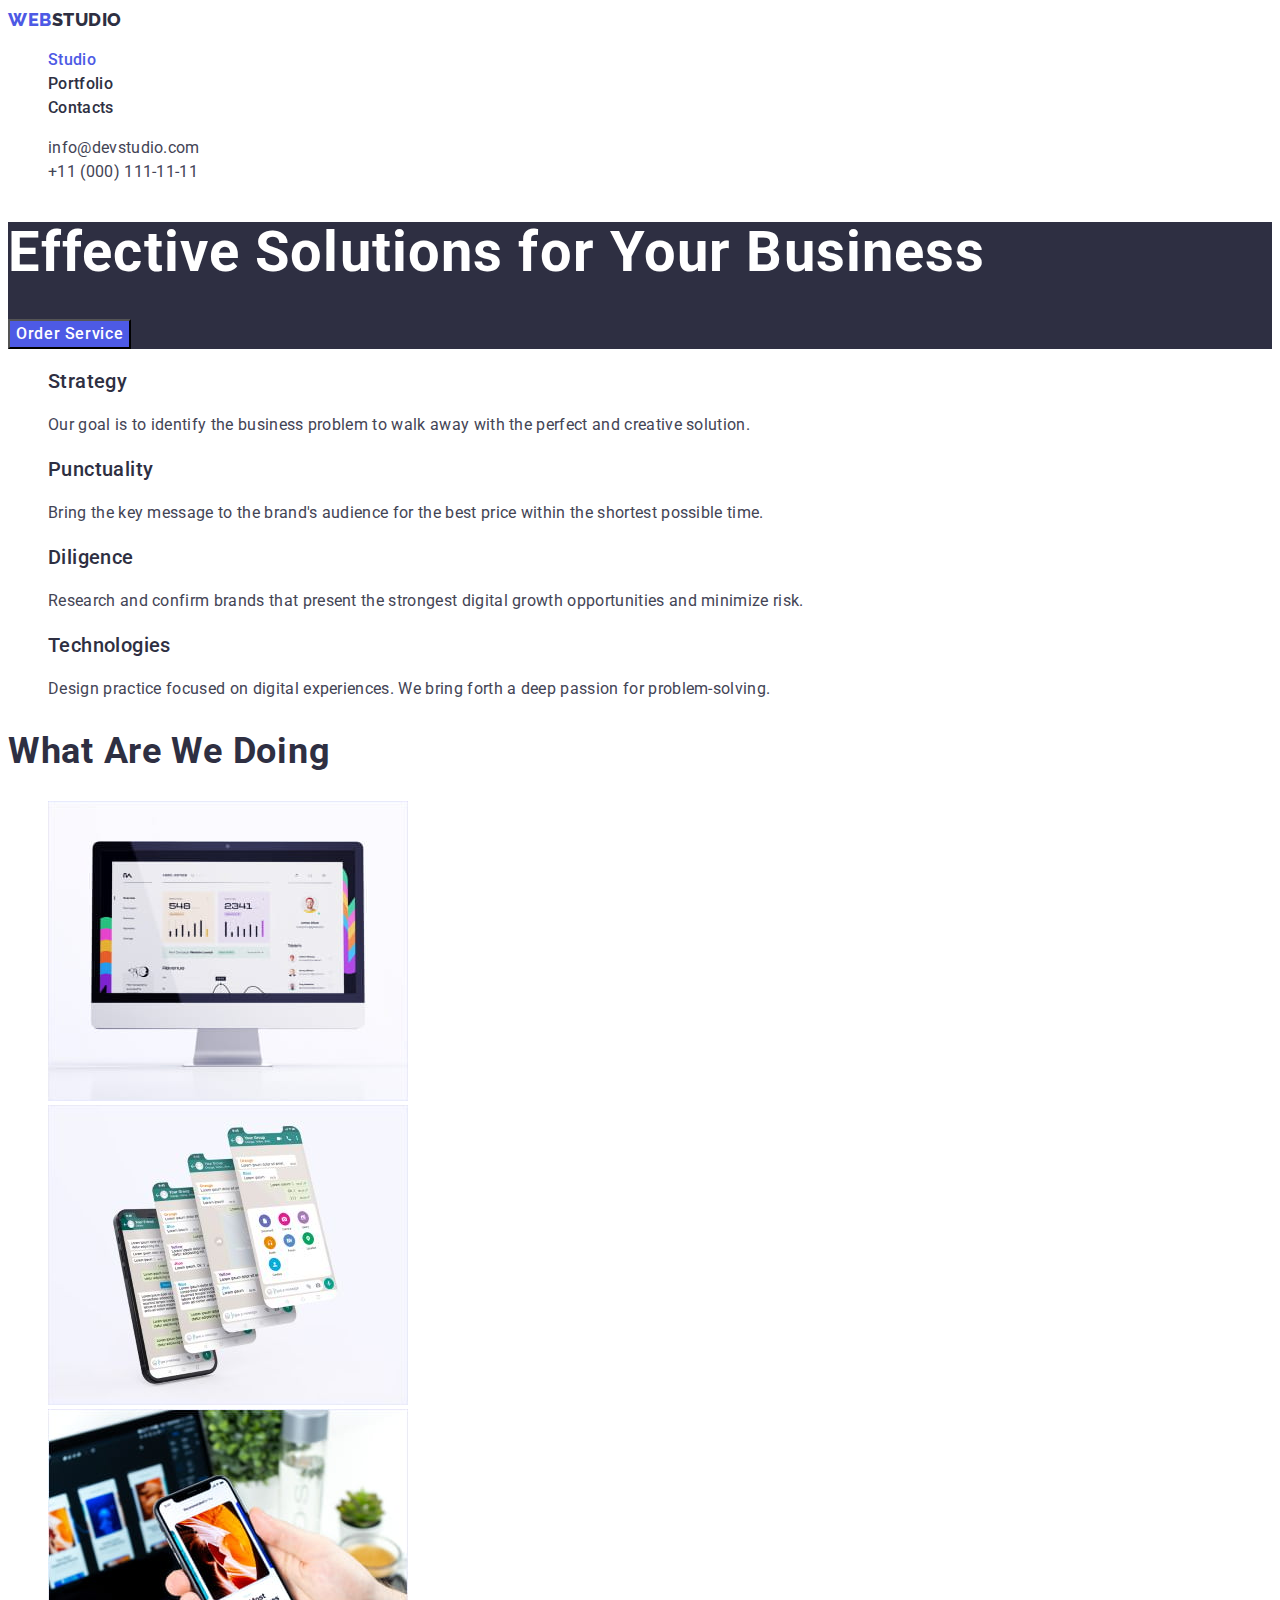
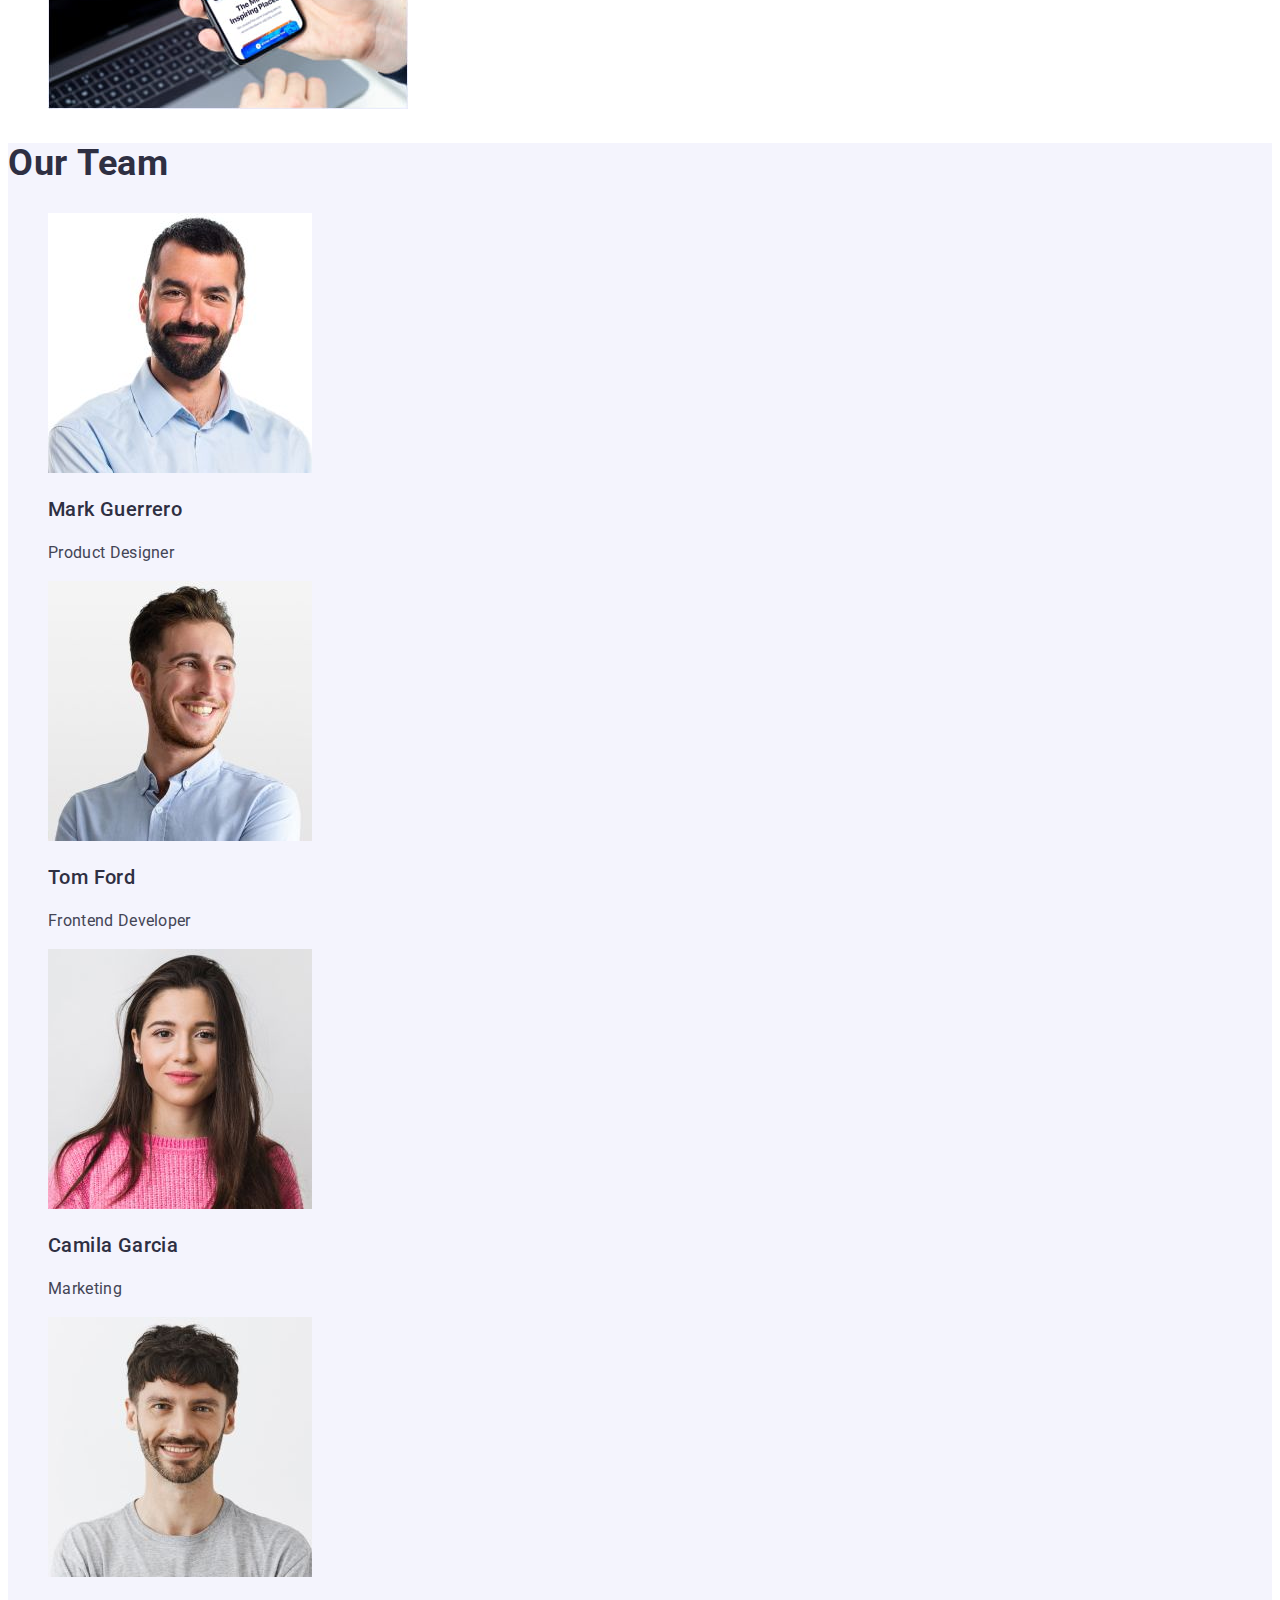
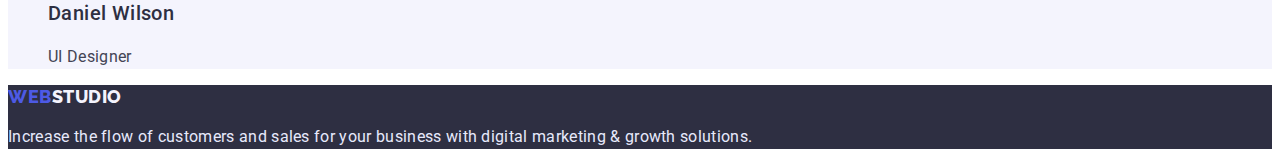
==== index.html @ ccab9862 "Initial commit" ====
<!DOCTYPE html>
<html lang="en">

<head>
    <meta charset="UTF-8">
    <meta http-equiv="X-UA-Compatible" content="IE=edge">
    <meta name="viewport" content="width=device-width, initial-scale=1.0">
    <title>Studio</title>
    <link
        href="https://fonts.googleapis.com/css2?family=Raleway:wght@800&family=Roboto:wght@400;500;700;900&display=swap"
        rel="stylesheet">
    <link rel="preconnect" href="https://fonts.googleapis.com">

    <link rel="stylesheet" href="./css/styles.css">
</head>

<body>
    <!--logo-->
    <header>
        <a class="link logo-head" href="index.html"><span class="web">WEB</span>Studio</a>
        <nav class="site-nav">
            <ul class="list">
                <li><a class="link current" href="">Studio</a></li>
                <li><a class="link" href="portfolio.html">Portfolio</a></li>
                <li><a class="link" href="">Contacts</a></li>
            </ul>
        </nav>
        <!-- Contacts of Web Studio -->
        <address>
            <ul class="list address-nav">
                <li><a class="link" href="mailto:info@devstudio.com">info@devstudio.com</a></li>
                <li><a class="link" href="tel:+110001111111">+11 (000) 111-11-11</a></li>
            </ul>
        </address>

    </header>
    <!-- hero -->
    <main>
        <section class="hero">
            <h1 class="hero-title">Effective Solutions for Your Business</h1>
            <button type="button" class="button-action">Order Service</button>
        </section>

        <section>
            <h2 hidden>Our features</h2>
            <ul class="list">
                <li>
                    <h3 class="section-subtitle">Strategy</h3>
                    <p class="section-text">Our goal is to identify the business problem to walk away with the perfect
                        and
                        creative solution.
                    </p>
                </li>
                <li>
                    <h3 class="section-subtitle">Punctuality</h3>
                    <p class="section-text">Bring the key message to the brand's audience for the best price within the
                        shortest
                        possible
                        time.
                    </p>
                </li>
                <li>
                    <h3 class="section-subtitle">Diligence</h3>
                    <p class="section-text">Research and confirm brands that present the strongest digital growth
                        opportunities
                        and minimize
                        risk.
                    </p>
                </li>
                <li>
                    <h3 class="section-subtitle">Technologies</h3>
                    <p class="section-text">Design practice focused on digital experiences. We bring forth a deep
                        passion for
                        problem-solving.
                    </p>
                </li>
            </ul>
        </section>

        <section>
            <!-- section-what-are-we-doing -->
            <h2 class="section-title">What Are We Doing</h2>
            <ul class="list">
                <li>
                    <img src="./images/monitor.jpg" alt="monitor on table" width="360" height="300">
                </li>
                <li>
                    <img src="./images/iphone.jpg" alt="black iphone" width="360" height="300">
                </li>
                <li>
                    <img src="./images/iphone-in-hand.jpg" alt="phone in hand" width="360" height="300">
                </li>
            </ul>
        </section>
        <section class="team-list">
            <!-- section-our team -->
            <h2 class="section-title">Our Team</h2>
            <ul class="list">
                <li>
                    <img src="./images/mark.jpg" alt="man whit beard" width="264" height="260">
                    <h3 class="section-subtitle">Mark Guerrero</h3>
                    <p class="section-text">Product Designer</p>
                </li>
                <li>
                    <img src="./images/tom.jpg" alt="smiling man" width="264" height="260">
                    <h3 class="section-subtitle">Tom Ford</h3>
                    <p class="section-text">Frontend Developer</p>
                </li>
                <li>
                    <img src="./images/camila.jpg" alt="women in sweter" width="264" height="260">
                    <h3 class="section-subtitle">Camila Garcia</h3>
                    <p class="section-text">Marketing</p>
                </li>
                <li>
                    <img src="./images/daniel.jpg" alt="man in tshirt" width="264" height="260">
                    <h3 class="section-subtitle">Daniel Wilson</h3>
                    <p class="section-text">UI Designer</p>
                </li>
            </ul>
        </section>
    </main>
    <!-- footer -->
    <footer class="footer">
        <a class="link logo-foot" href="index.html"><span class="web">WEB</span>Studio</a>
        <p class="text-foot">Increase the flow of customers and sales for your business with digital marketing &
            growth solutions.</p>
    </footer>
</body>

</html>
---- css/styles.css ----
:root {
    /* BGC */
    --bgc-dark: #2E2F42;
    --bgc-light: #F4F4FD;
    --bgc-image: #E7E9FC;

    /* text color */
    --hero-text-color: #ffffff;
    --accent-color: #4D5AE5;
    --button-text-color: #ffffff;
    --button-click-color: #404BBF;
    --p-txt-secondary: #E7E9FC;
    --primary-text-color: #2E2F42;
    --secondary-text-color: #434455;

    /* font family */
    --primery-font: 'Roboto', sans-serif;
    --secondary-font: 'Raleway', sans-serif;

}

/**
  |============================
  | body
  |============================
*/
body {
    background-color: #ffffff;
    font-family: var(--primery-font);
    font-size: 16px;
    color: var(--primary-text-color);
}

/**
  |============================
  | primary decoration
  |============================
*/
.link {
    text-decoration: none;
    font-style: normal;
}

.list {
    list-style: none;
}


/**
  |============================
  | Header Section
  |============================
*/
/* Logo */
.logo-head {
    font-family: var(--secondary-font);
    font-weight: 800;
    font-size: 18px;
    line-height: calc(24 / 18);
    letter-spacing: 0.03em;
    text-transform: uppercase;
    color: var(--primary-text-color);
}
.web {
    color: var(--accent-color)
}

/* Navigation */

.site-nav .link {
    font-weight: 500;
    line-height: calc(24 /16);
    letter-spacing: 0.02em;
    color: var(--primary-text-color);
}

.site-nav .link.current {
    color: var(--accent-color)
}

/* Address */

.address-nav .link {
    line-height: calc(24 / 16);
    letter-spacing: 0.02em;
    color: var(--secondary-text-color)
}

.link:hover,
.link:focus {
    color: var(--accent-color);
}

/**
  |============================
  | Hero section
  |============================
*/
.hero {
    background-color: #2E2F42;
}

.hero-title{
        font-weight: 700;
        font-size: 56px;
        line-height: calc(60/56);
        letter-spacing: 0.02em;
        color: var(--hero-text-color);
}

/* Button */
.button-action {
    font-family: inherit;
    font-weight: 500;
    font-size: 16px;
    line-height: calc(24 / 16);
    letter-spacing: 0.04em;

    background-color: var(--accent-color);
    color: var(--button-text-color);
    cursor: pointer;
}

.button-action:active {
    background-color: var(--button-click-color);
}

.button-action:active {
    background-color: var(--button-click-color);
}

/**
  |============================
  | Main section
  |============================
*/
.section-title {
    font-weight: 700;
    font-size: 36px;
    line-height: calc(40/36);
    letter-spacing: 0.02em;
    text-transform: capitalize;
}

.section-subtitle {
    font-weight: 500;
    font-size: 20px;
    line-height: calc(24 / 20);
    letter-spacing: 0.02em;
}

.section-text {
    line-height: calc(24 /16);
    letter-spacing: 0.02em;

    color: var(--secondary-text-color);
}


.team-list {
    background-color: #F4F4FD
}


/**
  |============================
  | Footer
  |============================
*/

.footer {
    background-color: #2E2F42;
}

.logo-foot {
    font-family: 'Raleway', sans-serif;
    font-weight: 800;
    font-size: 18px;
    line-height: calc(24 / 18);
    letter-spacing: 0.03em;
    text-transform: uppercase;
}

.text-foot {
    line-height: calc(24 / 16);
    letter-spacing: 0.02em;
    color: #E7E9FC;
}

.logo-foot.link {
    color: #F4F4FD;
}


/**
  |============================
  | Portfolio page
  |============================
*/

.button-nav {
    font-family: var(--primery-font);
    font-weight: 500;
    font-size: 16px;
    line-height: calc(24 / 16);
    letter-spacing: 0.04em;

    background-color: var(--bgc-light);
    color: var(--accent-color);
    border: 1px solid #E7E9FC;
    border-radius: 4px;
    cursor: pointer;
}

.button-nav:hover,
.button-nav:focus {
    background-color: var(--accent-color);
    color: var(--button-text-color);
}
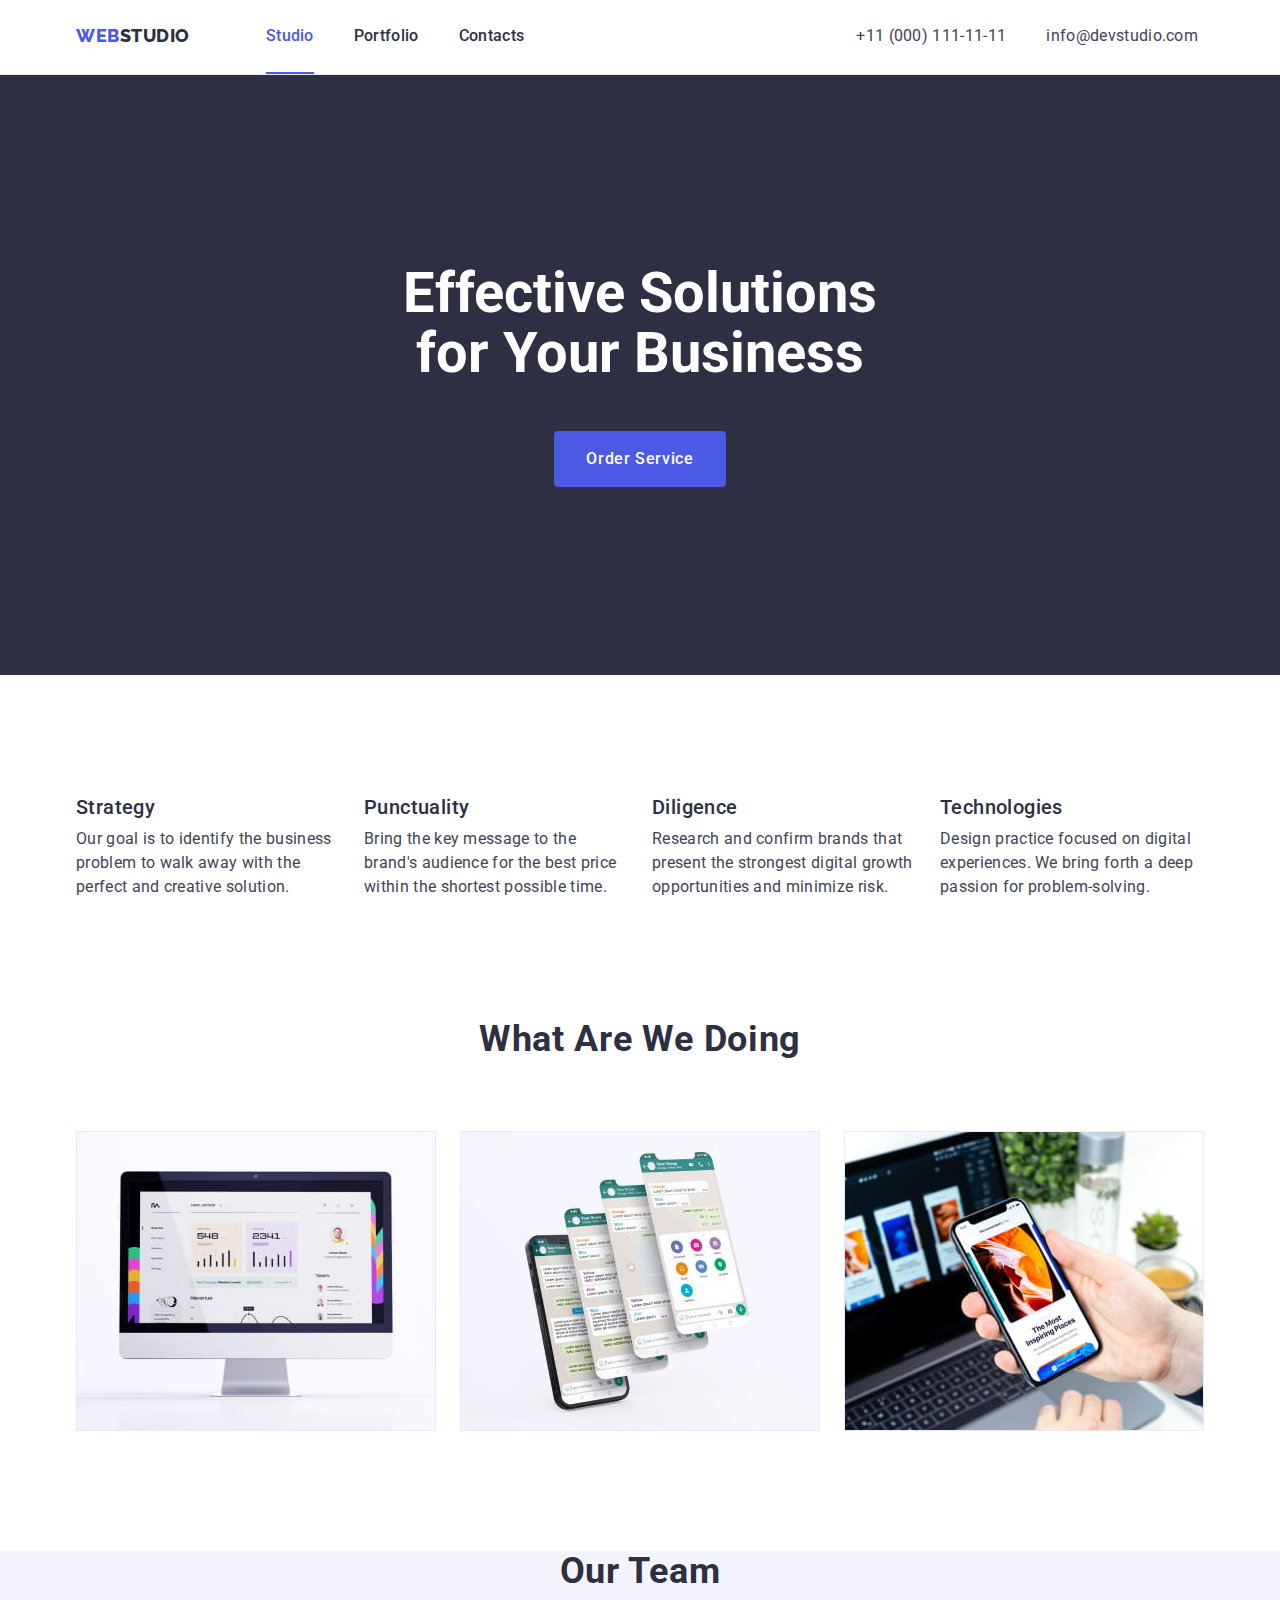
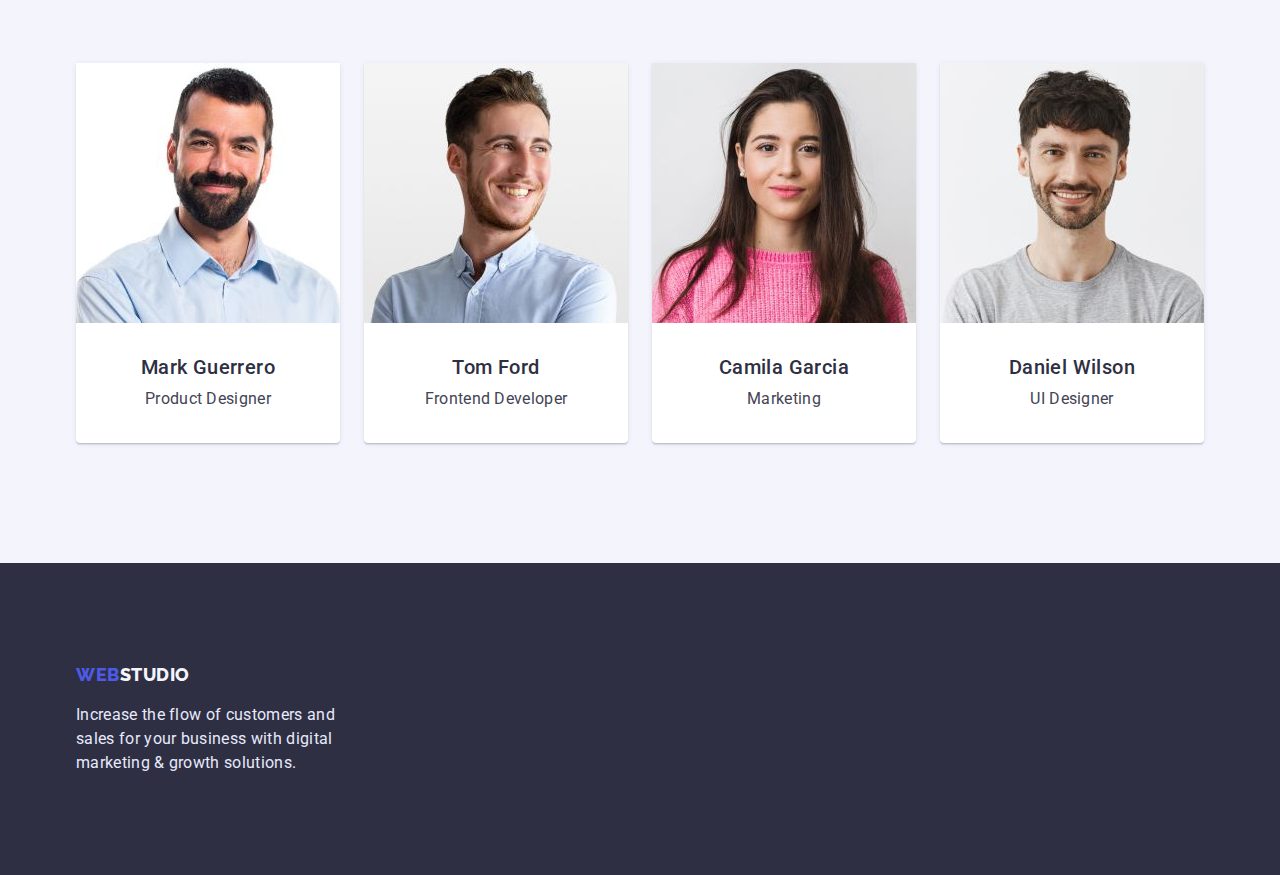
==== commit 902f0d4d: "finaly commit" ====
--- a/index.html
+++ b/index.html
@@ -2,128 +2,159 @@
 <html lang="en">
 
 <head>
-    <meta charset="UTF-8">
-    <meta http-equiv="X-UA-Compatible" content="IE=edge">
-    <meta name="viewport" content="width=device-width, initial-scale=1.0">
+    <meta charset="UTF-8" />
+    <meta http-equiv="X-UA-Compatible" content="IE=edge" />
+    <meta name="viewport" content="width=device-width, initial-scale=1.0" />
     <title>Studio</title>
     <link
         href="https://fonts.googleapis.com/css2?family=Raleway:wght@800&family=Roboto:wght@400;500;700;900&display=swap"
-        rel="stylesheet">
-    <link rel="preconnect" href="https://fonts.googleapis.com">
+        rel="stylesheet" />
+    <link rel="preconnect" href="https://fonts.googleapis.com" />
+    <!-- normolise css -->
+    <link rel="stylesheet"
+        href="https://cdnjs.cloudflare.com/ajax/libs/modern-normalize/1.1.0/modern-normalize.min.css" />
 
-    <link rel="stylesheet" href="./css/styles.css">
+    <link rel="stylesheet" href="./css/styles.css" />
 </head>
 
 <body>
-    <!--logo-->
-    <header>
-        <a class="link logo-head" href="index.html"><span class="web">WEB</span>Studio</a>
-        <nav class="site-nav">
-            <ul class="list">
-                <li><a class="link current" href="">Studio</a></li>
-                <li><a class="link" href="portfolio.html">Portfolio</a></li>
-                <li><a class="link" href="">Contacts</a></li>
-            </ul>
-        </nav>
-        <!-- Contacts of Web Studio -->
-        <address>
-            <ul class="list address-nav">
-                <li><a class="link" href="mailto:info@devstudio.com">info@devstudio.com</a></li>
-                <li><a class="link" href="tel:+110001111111">+11 (000) 111-11-11</a></li>
-            </ul>
-        </address>
-
+    <header class="border-section">
+        <!-- logo -->
+        <div class="container logo-nav pad-top-btm">
+            <a class="link logo-head" href="index.html"><span class="web">WEB</span>Studio</a>
+            <nav>
+                <ul class="site-nav list">
+                    <li class="nav-item"><a class="link current" href="">Studio</a></li>
+                    <li class="nav-item">
+                        <a class="link" href="./portfolio.html">Portfolio</a>
+                    </li>
+                    <li class="nav-item"><a class="link" href="">Contacts</a></li>
+                </ul>
+            </nav>
+            <!-- Contacts of Web Studio -->
+            <address>
+                <ul class="list address-nav">
+                    <li class="nav-item">
+                        <a class="link" href="tel:+110001111111">+11 (000) 111-11-11</a>
+                    </li>
+                    <li class="nav-item">
+                        <a class="link" href="mailto:info@devstudio.com">info@devstudio.com</a>
+                    </li>
+                </ul>
+            </address>
+        </div>
     </header>
-    <!-- hero -->
     <main>
         <section class="hero">
-            <h1 class="hero-title">Effective Solutions for Your Business</h1>
-            <button type="button" class="button-action">Order Service</button>
+            <div class="container">
+                <h1 class="hero-title">Effective Solutions for Your Business</h1>
+                <button type="button" class="button-action">Order Service</button>
+            </div>
         </section>
-
-        <section>
-            <h2 hidden>Our features</h2>
-            <ul class="list">
-                <li>
-                    <h3 class="section-subtitle">Strategy</h3>
-                    <p class="section-text">Our goal is to identify the business problem to walk away with the perfect
-                        and
-                        creative solution.
-                    </p>
-                </li>
-                <li>
-                    <h3 class="section-subtitle">Punctuality</h3>
-                    <p class="section-text">Bring the key message to the brand's audience for the best price within the
-                        shortest
-                        possible
-                        time.
-                    </p>
-                </li>
-                <li>
-                    <h3 class="section-subtitle">Diligence</h3>
-                    <p class="section-text">Research and confirm brands that present the strongest digital growth
-                        opportunities
-                        and minimize
-                        risk.
-                    </p>
-                </li>
-                <li>
-                    <h3 class="section-subtitle">Technologies</h3>
-                    <p class="section-text">Design practice focused on digital experiences. We bring forth a deep
-                        passion for
-                        problem-solving.
-                    </p>
-                </li>
-            </ul>
+        <section class="features-section general-section">
+            <!-- Our features -->
+            <div class="container">
+                <h2 class="visually-hidden">Our features</h2>
+                <ul class="list features-list">
+                    <li class="feature-item">
+                        <h3 class="subtitle">Strategy</h3>
+                        <p class="text">
+                            Our goal is to identify the business problem to walk away with
+                            the perfect and creative solution.
+                        </p>
+                    </li>
+                    <li class="feature-item">
+                        <h3 class="subtitle">Punctuality</h3>
+                        <p class="text">
+                            Bring the key message to the brand's audience for the best price
+                            within the shortest possible time.
+                        </p>
+                    </li>
+                    <li class="feature-item">
+                        <h3 class="subtitle">Diligence</h3>
+                        <p class="text">
+                            Research and confirm brands that present the strongest digital
+                            growth opportunities and minimize risk.
+                        </p>
+                    </li>
+                    <li class="feature-item">
+                        <h3 class="subtitle">Technologies</h3>
+                        <p class="text">
+                            Design practice focused on digital experiences. We bring forth a
+                            deep passion for problem-solving.
+                        </p>
+                    </li>
+                </ul>
+            </div>
         </section>
-
-        <section>
-            <!-- section-what-are-we-doing -->
-            <h2 class="section-title">What Are We Doing</h2>
-            <ul class="list">
-                <li>
-                    <img src="./images/monitor.jpg" alt="monitor on table" width="360" height="300">
-                </li>
-                <li>
-                    <img src="./images/iphone.jpg" alt="black iphone" width="360" height="300">
-                </li>
-                <li>
-                    <img src="./images/iphone-in-hand.jpg" alt="phone in hand" width="360" height="300">
-                </li>
-            </ul>
+        <section class="doing-section general-section pad-top">
+            <!-- What are we doing -->
+            <div class="container pad-top">
+                <h2 class="title">What are we doing</h2>
+                <ul class="list doing-list">
+                    <li>
+                        <img class="image" src="./images/monitor.jpg" alt="monitor" width="360" height="300" />
+                    </li>
+                    <li>
+                        <img class="image" src="./images/iphone.jpg" alt="phone screen" width="360" height="300" />
+                    </li>
+                    <li>
+                        <img class="image" src="./images/iphone-in-hand.jpg" alt="phone in hand" width="360"
+                            height="300" />
+                    </li>
+                </ul>
+            </div>
         </section>
-        <section class="team-list">
-            <!-- section-our team -->
-            <h2 class="section-title">Our Team</h2>
-            <ul class="list">
-                <li>
-                    <img src="./images/mark.jpg" alt="man whit beard" width="264" height="260">
-                    <h3 class="section-subtitle">Mark Guerrero</h3>
-                    <p class="section-text">Product Designer</p>
-                </li>
-                <li>
-                    <img src="./images/tom.jpg" alt="smiling man" width="264" height="260">
-                    <h3 class="section-subtitle">Tom Ford</h3>
-                    <p class="section-text">Frontend Developer</p>
-                </li>
-                <li>
-                    <img src="./images/camila.jpg" alt="women in sweter" width="264" height="260">
-                    <h3 class="section-subtitle">Camila Garcia</h3>
-                    <p class="section-text">Marketing</p>
-                </li>
-                <li>
-                    <img src="./images/daniel.jpg" alt="man in tshirt" width="264" height="260">
-                    <h3 class="section-subtitle">Daniel Wilson</h3>
-                    <p class="section-text">UI Designer</p>
-                </li>
-            </ul>
+        <section class="team-section general-section pad-top">
+            <!-- team members -->
+            <div class="container">
+                <h2 class="title">Our team</h2>
+                <ul class="list team-list">
+                    <li class="team-card">
+                        <img class="image img-card" src="./images/mark.jpg" alt="man in a shirt with a beard"
+                            width="264" height="260" />
+                        <div class="team-descript">
+                            <h3 class="subtitle">Mark Guerrero</h3>
+                            <p class="text">Product Designer</p>
+                        </div>
+                    </li>
+                    <li class="team-card">
+                        <img class="image img-card" src="./images/tom.jpg" alt="smiling man" width="264" height="260" />
+                        <div class="team-descript">
+                            <h3 class="subtitle">Tom Ford</h3>
+                            <p class="text">Frontend Developer</p>
+                        </div>
+                    </li>
+                    <li class="team-card">
+                        <img class="image img-card" src="./images/camila.jpg" alt="girl in a pink sweater" width="264"
+                            height="260" />
+                        <div class="team-descript">
+                            <h3 class="subtitle">Camila Garcia</h3>
+                            <p class="text">Marketing</p>
+                        </div>
+                    </li>
+                    <li class="team-card">
+                        <img class="image img-card" src="./images/daniel.jpg" alt="man in a t-shirt" width="264"
+                            height="260" />
+                        <div class="team-descript">
+                            <h3 class="subtitle">Daniel Wilson</h3>
+                            <p class="text">UI Designer</p>
+                        </div>
+                    </li>
+                </ul>
+            </div>
         </section>
     </main>
-    <!-- footer -->
     <footer class="footer">
-        <a class="link logo-foot" href="index.html"><span class="web">WEB</span>Studio</a>
-        <p class="text-foot">Increase the flow of customers and sales for your business with digital marketing &
-            growth solutions.</p>
+        <div class="container">
+            <a class="link logo-foot pad-top-btm" href="index.html"><span class="web">WEB</span>Studio</a>
+            <div class="logo-descript">
+                <p class="text text-foot">
+                    Increase the flow of customers and sales for your business with
+                    digital marketing & growth solutions.
+                </p>
+            </div>
+        </div>
     </footer>
 </body>
 
--- a/css/styles.css
+++ b/css/styles.css
@@ -3,7 +3,6 @@
     --bgc-dark: #2E2F42;
     --bgc-light: #F4F4FD;
     --bgc-image: #E7E9FC;
-
     /* text color */
     --hero-text-color: #ffffff;
     --accent-color: #4D5AE5;
@@ -19,6 +18,20 @@
 
 }
 
+.visually-hidden {
+    position: absolute;
+    width: 1px;
+    height: 1px;
+    margin: -1px;
+    border: 0;
+    padding: 0;
+
+    white-space: nowrap;
+    clip-path: inset(100%);
+    clip: rect(0 0 0 0);
+    overflow: hidden;
+}
+
 /**
   |============================
   | body
@@ -39,50 +52,143 @@
 .link {
     text-decoration: none;
     font-style: normal;
+    display: block;
+    padding-top: 24px;
+    padding-bottom: 24px;
 }
 
 .list {
     list-style: none;
-}
-
-
+    padding: 0px;
+    margin: 0px;
+}
+
+.title {
+    font-weight: 700;
+    font-size: 36px;
+    line-height: 40px;
+    letter-spacing: 0.02em;
+    text-transform: capitalize;
+    text-align: center;
+    margin-top: 0px;
+    margin-bottom: 72px;
+}
+
+.subtitle {
+    font-weight: 500;
+    font-size: 20px;
+    line-height: calc(24 / 20);
+    letter-spacing: 0.02em;
+    margin-top: 0px;
+    margin-bottom: 8px;
+
+}
+
+.text {
+    font-weight: 400;
+    font-size: 16px;
+    line-height: calc(24 /16);
+    letter-spacing: 0.02em;
+    margin-top: 0px;
+    margin-bottom: 0px;
+
+
+    color: var(--secondary-text-color);
+}
+
+.container {
+    width: 1158px;
+    margin-left: auto;
+    margin-right: auto;
+    padding-left: 15px;
+    padding-right: 15px;
+}
+
+
+.pad-top-btm {
+    padding-top: 0px;
+    padding-bottom: 0px;
+}
+
+.image {
+    display: block;
+    max-width: 100%;
+    height: auto;
+}
+
+.border-section {
+    border-bottom: 1px solid #E7E9FC;
+}
+
+.general-section{
+    padding-top: 120px;
+    padding-bottom: 120px;
+}
+.pad-top {
+    padding-top: 0px;
+}
 /**
   |============================
   | Header Section
   |============================
 */
 /* Logo */
+.logo-nav {
+    display: flex;
+}
+
 .logo-head {
+    margin-right: 76px;
+
     font-family: var(--secondary-font);
     font-weight: 800;
     font-size: 18px;
     line-height: calc(24 / 18);
     letter-spacing: 0.03em;
     text-transform: uppercase;
+
     color: var(--primary-text-color);
 }
+
 .web {
     color: var(--accent-color)
 }
 
 /* Navigation */
+.site-nav {
+    display: flex;
+    margin-right: 332px;
+}
 
 .site-nav .link {
     font-weight: 500;
     line-height: calc(24 /16);
     letter-spacing: 0.02em;
+
     color: var(--primary-text-color);
 }
 
 .site-nav .link.current {
-    color: var(--accent-color)
-}
+    color: var(--accent-color);
+    border-bottom: 2px solid var(--accent-color);
+}
+
+/* NAV-ITEM margin */
+
+.nav-item+.nav-item {
+    margin-left: 40px;
+}
+
 
 /* Address */
+.address-nav {
+    display: flex;
+}
 
 .address-nav .link {
     line-height: calc(24 / 16);
     letter-spacing: 0.02em;
+
     color: var(--secondary-text-color)
 }
 
@@ -97,18 +203,28 @@
   |============================
 */
 .hero {
+    padding-top: 188px;
+    padding-bottom: 188px;
+    text-align: center;
     background-color: #2E2F42;
 }
 
-.hero-title{
-        font-weight: 700;
-        font-size: 56px;
-        line-height: calc(60/56);
-        letter-spacing: 0.02em;
-        color: var(--hero-text-color);
-}
-
-/* Button */
+
+
+.hero-title {
+    width: 494px;
+    margin-left: auto;
+    margin-right: auto;
+    font-weight: 700;
+    font-size: 56px;
+    line-height: calc(60 / 56);
+    color: var(--hero-text-color);
+    margin-top: 0px;
+    margin-bottom: 48px;
+
+}
+
+/*Hero Button */
 .button-action {
     font-family: inherit;
     font-weight: 500;
@@ -116,6 +232,12 @@
     line-height: calc(24 / 16);
     letter-spacing: 0.04em;
 
+    min-width: 169px;
+    min-height: 56px;
+    padding: 16px 32px;
+    border-radius: 4px;
+    border: none;
+
     background-color: var(--accent-color);
     color: var(--button-text-color);
     cursor: pointer;
@@ -125,42 +247,69 @@
     background-color: var(--button-click-color);
 }
 
-.button-action:active {
-    background-color: var(--button-click-color);
-}
-
-/**
-  |============================
-  | Main section
-  |============================
-*/
-.section-title {
-    font-weight: 700;
-    font-size: 36px;
-    line-height: calc(40/36);
-    letter-spacing: 0.02em;
-    text-transform: capitalize;
-}
-
-.section-subtitle {
-    font-weight: 500;
-    font-size: 20px;
-    line-height: calc(24 / 20);
-    letter-spacing: 0.02em;
-}
-
-.section-text {
-    line-height: calc(24 /16);
-    letter-spacing: 0.02em;
-
-    color: var(--secondary-text-color);
-}
-
+/**
+  |============================
+  | Features Section
+  |============================
+*/
+.features-section {
+    background-color: #FFFFFF;
+}
+
+.features-list {
+    display: flex;
+    flex-wrap: wrap;
+    gap: 24px;
+}
+
+.feature-item {
+    width: 264px;
+    flex-basis: calc((100% - 72px) /4);
+}
+
+/**
+  |============================
+  | Doing Section
+  |============================
+*/
+.doing-section {
+    background-color: #FFFFFF;
+}
+
+.doing-list {
+    display: flex;
+    flex-wrap: wrap;
+    gap: 24px;
+}
+
+/**
+  |============================
+  | Team section
+  |============================
+*/
+.team-section {
+    background-color: #F4F4FD
+}
 
 .team-list {
-    background-color: #F4F4FD
-}
-
+    display: flex;
+    flex-wrap: wrap;
+    gap: 24px;
+}
+
+.team-card {
+    width: 264px;
+    text-align: center;
+    background: #FFFFFF;
+    box-shadow: 0px 1px 6px rgba(46, 47, 66, 0.08), 0px 1px 1px rgba(46, 47, 66, 0.16), 0px 2px 1px rgba(46, 47, 66, 0.08);
+    border-radius: 0px 0px 4px 4px;
+    flex-basis: calc((100% - 72px) /4);
+}
+
+.team-descript {
+    padding-top: 32px;
+    padding-bottom: 32px;
+}
 
 /**
   |============================
@@ -169,7 +318,13 @@
 */
 
 .footer {
+    padding-top: 100px;
+    padding-bottom: 100px;
     background-color: #2E2F42;
+}
+
+.logo-descript {
+    width: 264px;
 }
 
 .logo-foot {
@@ -179,24 +334,35 @@
     line-height: calc(24 / 18);
     letter-spacing: 0.03em;
     text-transform: uppercase;
+    padding-bottom: 0px;
+    margin-bottom: 16px;
 }
 
 .text-foot {
-    line-height: calc(24 / 16);
-    letter-spacing: 0.02em;
-    color: #E7E9FC;
+    color: #E7E9FC
 }
 
 .logo-foot.link {
-    color: #F4F4FD;
-}
-
+    color: #F4F4FD
+}
+
+.logo-foot.link:hover,
+.logo-foot.link:focus {
+    color: var(--accent-color);
+}
 
 /**
   |============================
   | Portfolio page
   |============================
 */
+
+.portfolio-section{
+    padding-top: 96px;
+    padding-bottom: 120px;
+}
+/* Battons */
+
 
 .button-nav {
     font-family: var(--primery-font);
@@ -204,12 +370,21 @@
     font-size: 16px;
     line-height: calc(24 / 16);
     letter-spacing: 0.04em;
+    text-align: center;
 
     background-color: var(--bgc-light);
     color: var(--accent-color);
+
+    padding: 11px 23px;
     border: 1px solid #E7E9FC;
     border-radius: 4px;
+    min-height: 48px;
+    min-width: 69px;
     cursor: pointer;
+}
+
+.button-item+.button-item {
+    margin-left: 24px;
 }
 
 .button-nav:hover,
@@ -217,3 +392,41 @@
     background-color: var(--accent-color);
     color: var(--button-text-color);
 }
+
+.choice-button {
+    display: flex;
+    justify-content: center;
+    padding-top: 0;
+    margin-bottom: 72px;
+}
+
+/* Choice Cards */
+.list-choice {
+    display: flex;
+    flex-wrap: wrap;
+    row-gap: 24px;
+}
+
+.choice-card {
+    width: 360px;
+    margin-right: 24px;
+    margin-bottom: 48px;
+}
+
+.choice-card:nth-child(3n) {
+    margin-right: 0px;
+}
+
+.choice-card:nth-last-child(-n + 3) {
+    margin-bottom: 0px;
+}
+
+.card-descript {
+    border: 1px solid #E7E9FC;
+    border-top: none;
+    padding-top: 32px;
+    padding-bottom: 32px;
+    padding-left: 16px;
+
+    background-color: #ffffff;
+}